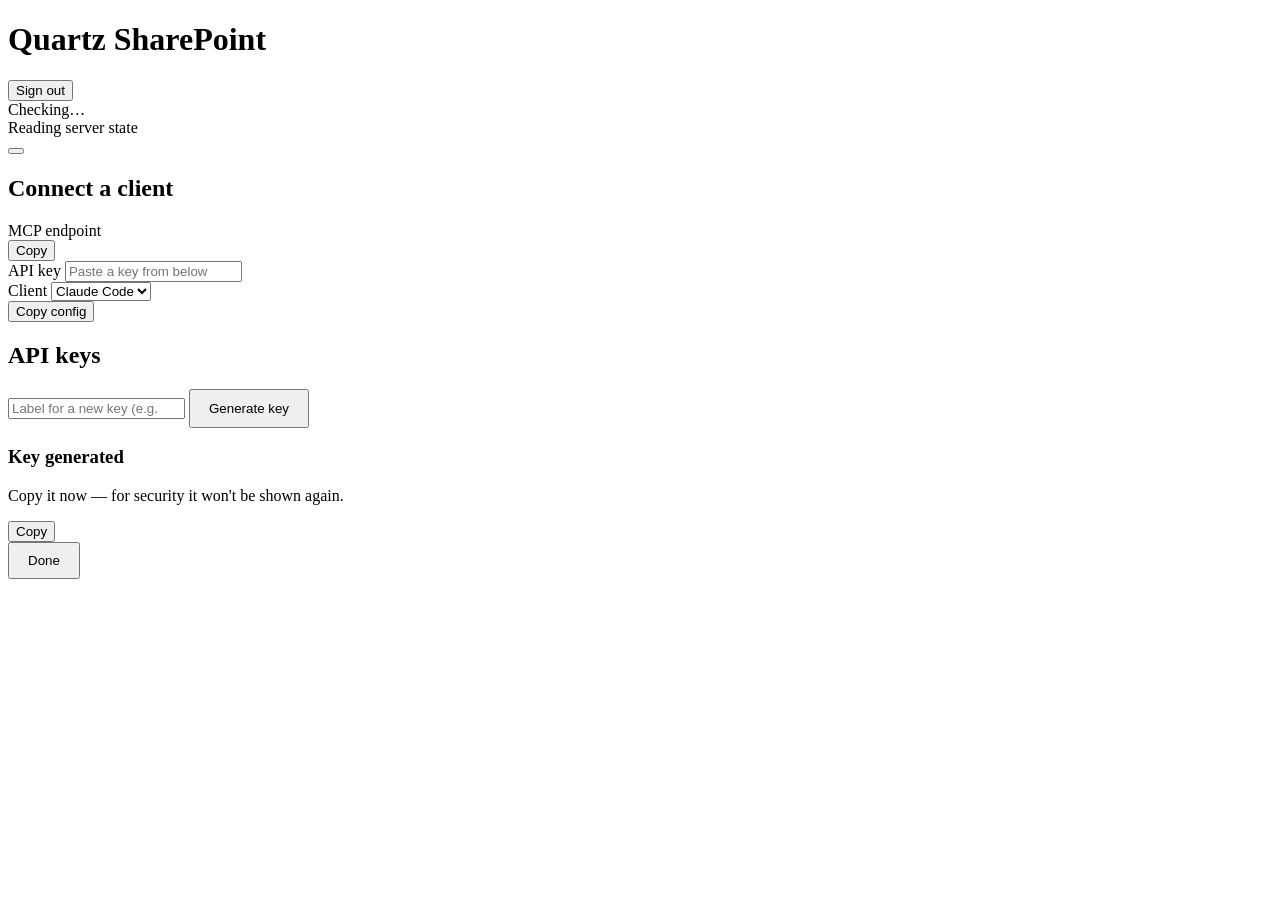
==== frontend/index.html @ a95c4b01 "feat: added quartz mcp v2" ====
<!DOCTYPE html>
<html lang="en">
<head>
  <meta charset="UTF-8" />
  <meta name="viewport" content="width=device-width, initial-scale=1" />
  <title>Quartz SharePoint · Admin</title>
  <link rel="preconnect" href="https://fonts.googleapis.com" />
  <link rel="preconnect" href="https://fonts.gstatic.com" crossorigin />
  <link href="https://fonts.googleapis.com/css2?family=Inter:wght@400;500;600&family=Space+Grotesk:wght@500;600;700&family=IBM+Plex+Mono:wght@400;500&display=swap" rel="stylesheet" />
  <link rel="stylesheet" href="/styles.css" />
</head>
<body>
  <header class="topbar">
    <div class="brand">
      <div class="prism" aria-hidden="true"></div>
      <h1>Quartz SharePoint</h1>
    </div>
    <div class="spacer"></div>
    <span class="who" id="who"></span>
    <button class="btn btn--ghost" id="logout">Sign out</button>
  </header>

  <main class="container">
    <section class="status-card" id="status-card">
      <span class="dot" aria-hidden="true"></span>
      <div class="label">
        <div class="state" id="status-state">Checking…</div>
        <div class="sub" id="status-sub">Reading server state</div>
      </div>
      <button class="switch" id="server-switch" role="switch" aria-checked="false" aria-label="Toggle MCP server">
        <span class="knob"></span>
      </button>
    </section>

    <div class="section-head">
      <h2>Connect a client</h2>
    </div>
    <section class="connect-card">
      <div class="connect-row">
        <div class="connect-field">
          <label>MCP endpoint</label>
          <div class="copy-inline">
            <code id="mcp-url"></code>
            <button class="btn btn--ghost" id="copy-url">Copy</button>
          </div>
        </div>
        <div class="connect-field">
          <label for="connect-token">API key</label>
          <input type="text" id="connect-token" placeholder="Paste a key from below" autocomplete="off" spellcheck="false" />
        </div>
        <div class="connect-field connect-field--tool">
          <label for="tool-select">Client</label>
          <select id="tool-select">
            <option value="claude">Claude Code</option>
            <option value="opencode">opencode</option>
            <option value="cursor">Cursor</option>
            <option value="codex">Codex</option>
            <option value="antigravity">Antigravity</option>
          </select>
        </div>
      </div>

      <div class="config-block">
        <div class="config-head">
          <span class="config-path" id="config-path"></span>
          <button class="btn btn--ghost" id="copy-config">Copy config</button>
        </div>
        <pre><code id="config-code"></code></pre>
        <p class="config-hint" id="config-hint"></p>
      </div>
    </section>

    <div class="section-head">
      <h2>API keys</h2>
      <span class="count" id="key-count"></span>
    </div>

    <div class="keys-toolbar">
      <input type="text" id="new-label" placeholder="Label for a new key (e.g. "Project team")" />
      <button class="btn btn--primary" id="create-key" style="width:auto;padding:10px 18px;">Generate key</button>
    </div>

    <div class="key-list" id="key-list"></div>
  </main>

  <div class="overlay" id="reveal">
    <div class="modal">
      <h3>Key generated</h3>
      <p>Copy it now — for security it won't be shown again.</p>
      <div class="token-reveal">
        <code id="reveal-token"></code>
        <button id="copy-token">Copy</button>
      </div>
      <div class="modal-actions">
        <button class="btn btn--primary" id="reveal-done" style="width:auto;padding:9px 18px;">Done</button>
      </div>
    </div>
  </div>

  <div class="toast" id="toast"></div>

  <script src="/app.js"></script>
</body>
</html>
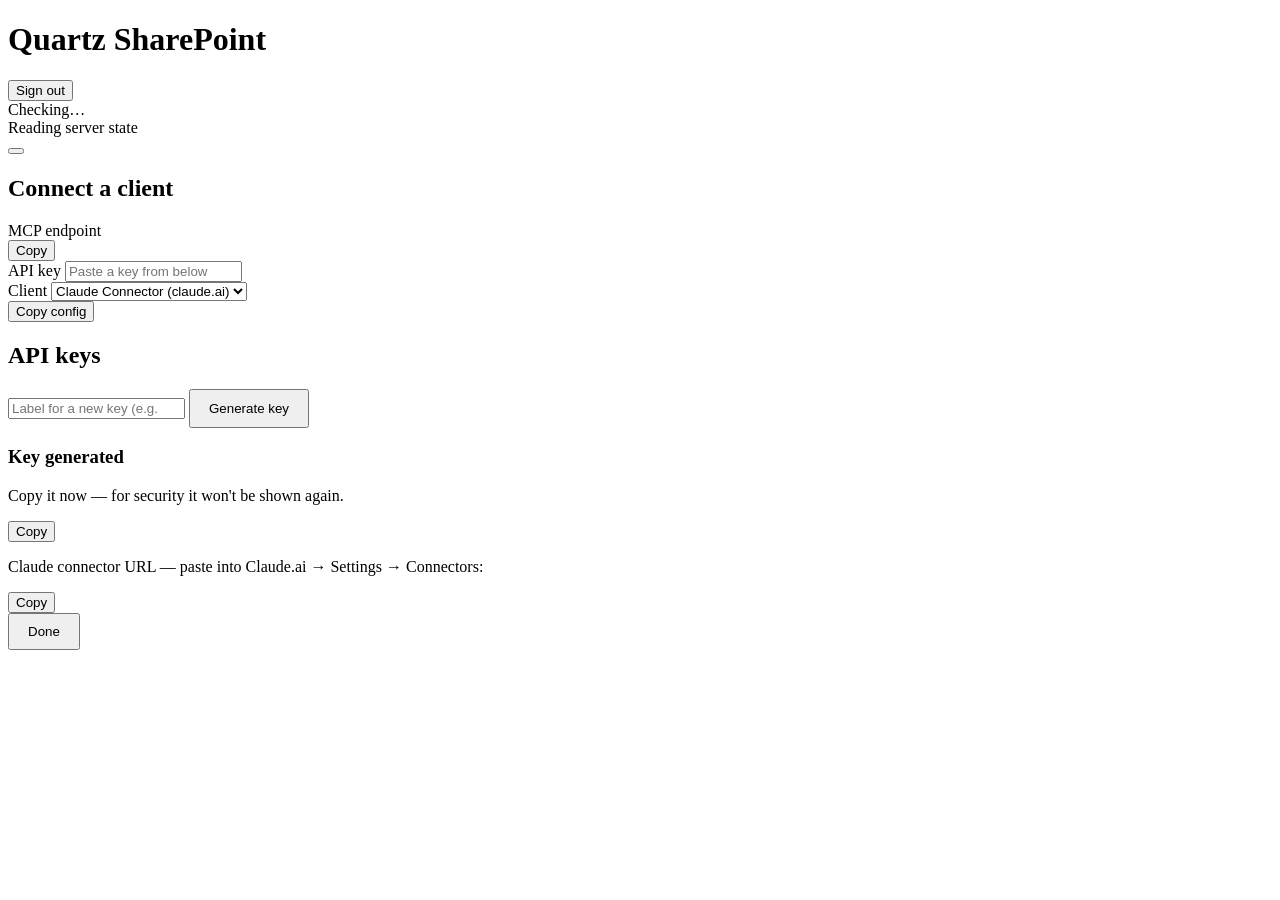
==== commit 76c3ce87: "Add Claude connector URL to admin UI The client dropdown gains a "Claude Connector (claude.ai)" opti" ====
--- a/frontend/index.html
+++ b/frontend/index.html
@@ -51,6 +51,7 @@
         <div class="connect-field connect-field--tool">
           <label for="tool-select">Client</label>
           <select id="tool-select">
+            <option value="connector">Claude Connector (claude.ai)</option>
             <option value="claude">Claude Code</option>
             <option value="opencode">opencode</option>
             <option value="cursor">Cursor</option>
@@ -91,6 +92,11 @@
         <code id="reveal-token"></code>
         <button id="copy-token">Copy</button>
       </div>
+      <p class="reveal-sub">Claude connector URL — paste into Claude.ai → Settings → Connectors:</p>
+      <div class="token-reveal">
+        <code id="reveal-connector"></code>
+        <button id="copy-connector">Copy</button>
+      </div>
       <div class="modal-actions">
         <button class="btn btn--primary" id="reveal-done" style="width:auto;padding:9px 18px;">Done</button>
       </div>
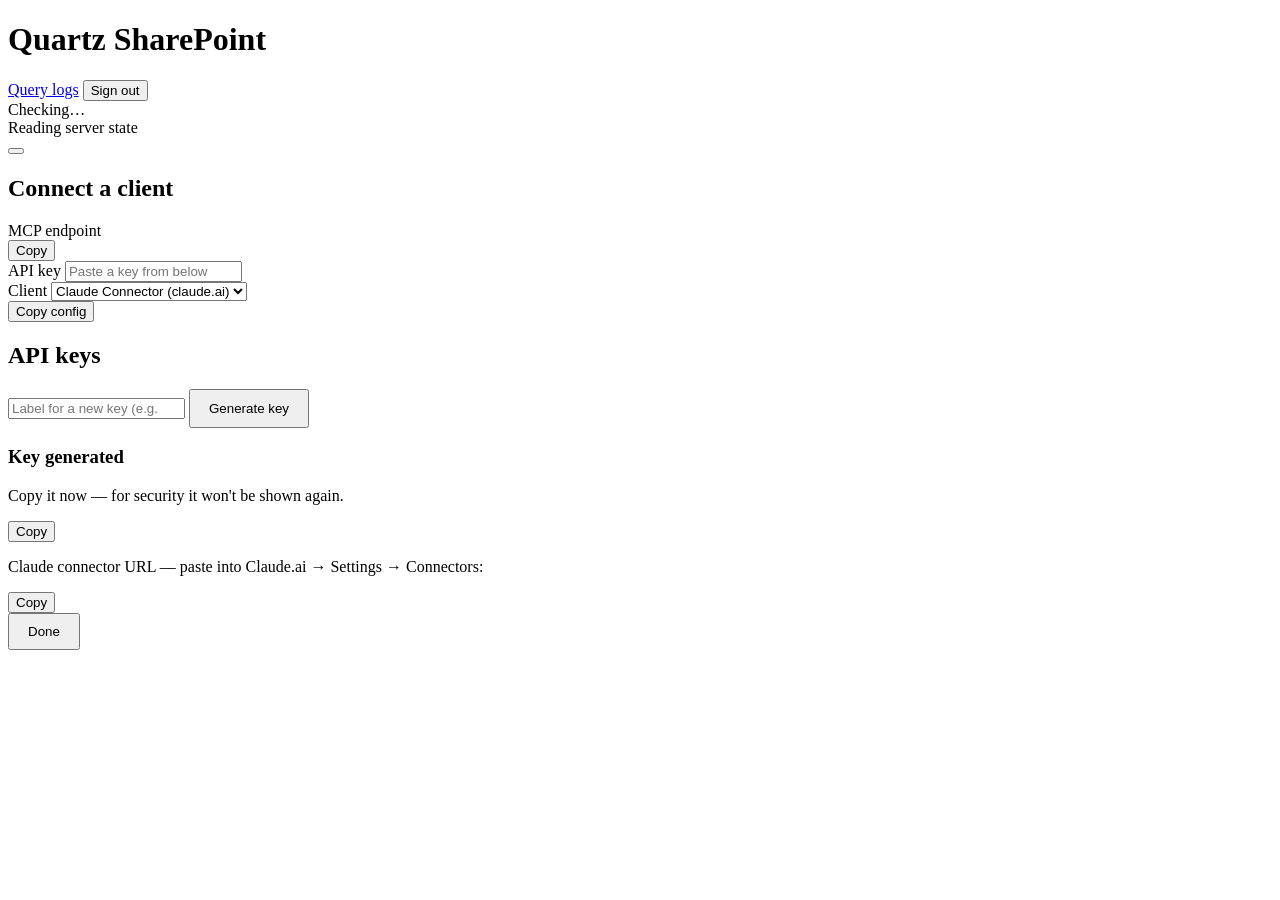
==== commit 3d4e969d: "Add query logging with admin UI logs page Every search_sharepoint call is now recorded in SQLite (qu" ====
--- a/frontend/index.html
+++ b/frontend/index.html
@@ -16,6 +16,7 @@
       <h1>Quartz SharePoint</h1>
     </div>
     <div class="spacer"></div>
+    <a class="btn btn--ghost" href="/logs.html">Query logs</a>
     <span class="who" id="who"></span>
     <button class="btn btn--ghost" id="logout">Sign out</button>
   </header>
